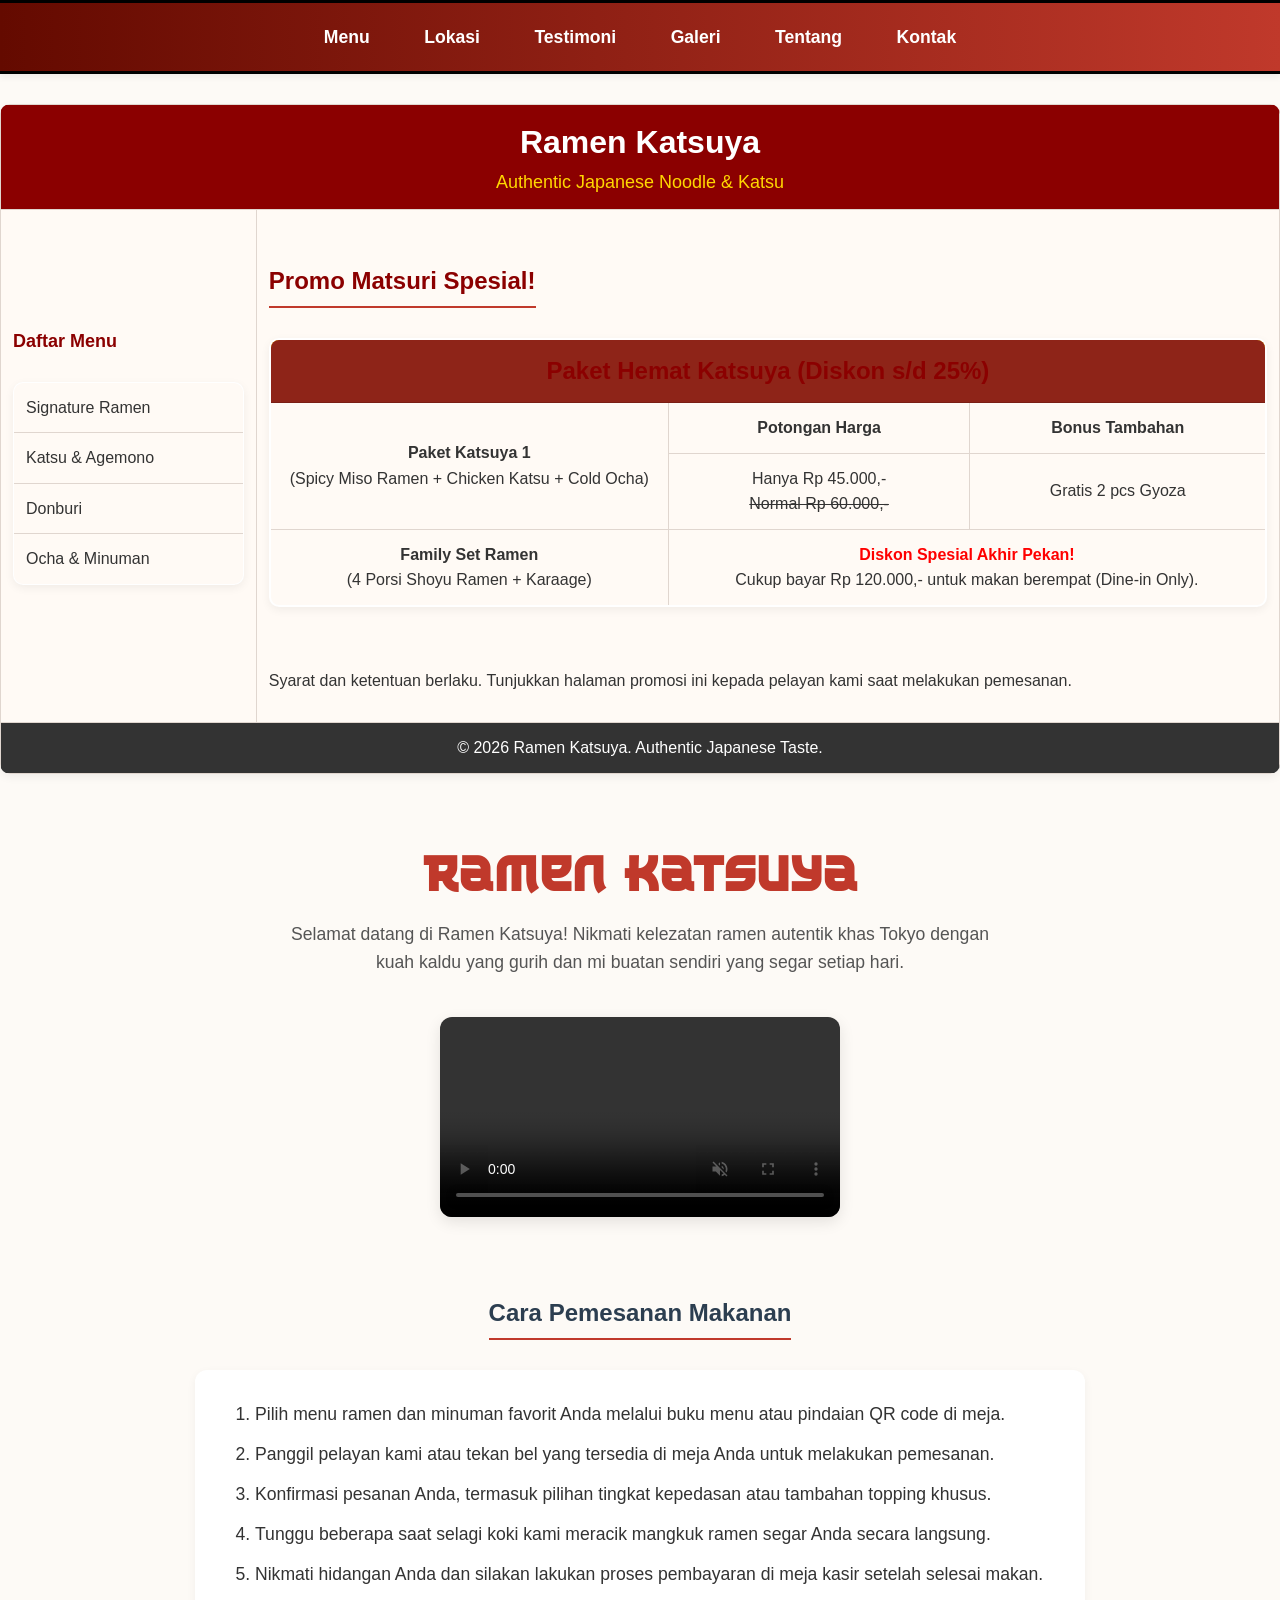
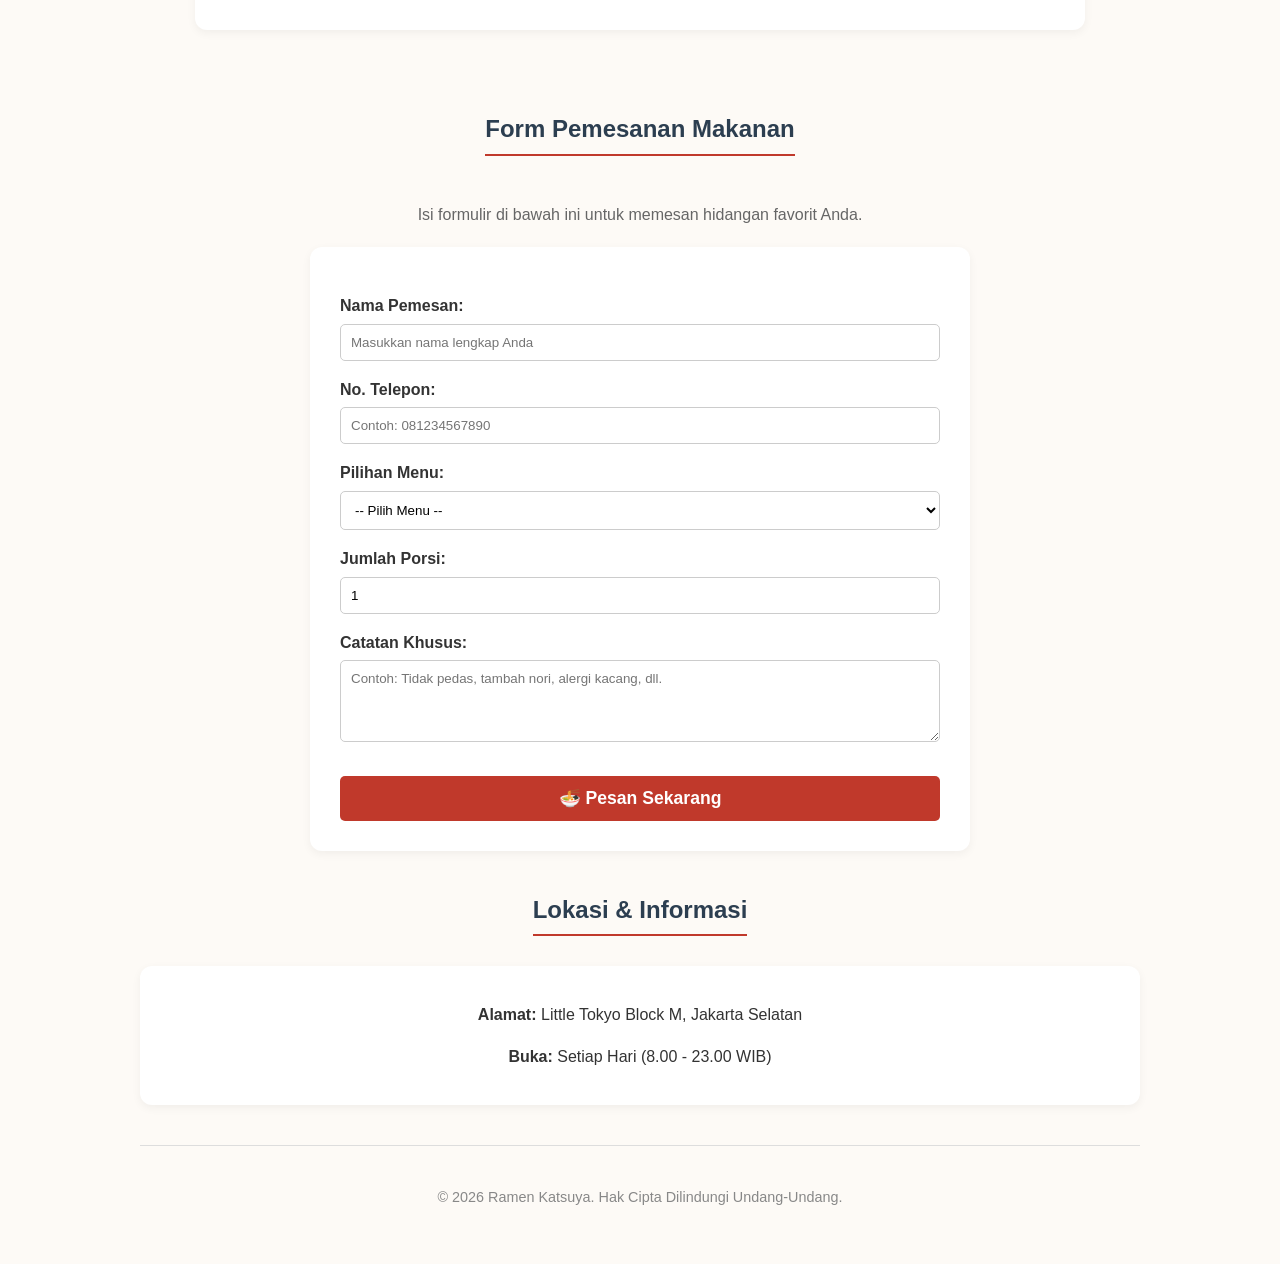
==== index.html @ 978a2bc1 "Ramen Katsuya" ====
<!doctype html>
<html lang="id">
  <head>
    <meta charset="UTF-8" />
    <meta name="viewport" content="width=device-width, initial-scale=1.0" />
    <title>Ramen Katsuya - Beranda & Cara Pesan</title>
    <link rel="stylesheet" href="Layout.css" />
  </head>
  <body>
    <nav class="navbar">
      <a href="menu.html">Menu</a>
      <a href="lokasi.html">Lokasi</a>
      <a href="testimoni.html">Testimoni</a>
      <a href="galeri.html">Galeri</a>
      <a href="tentang.html">Tentang</a>
      <a href="kontak.html">Kontak</a>
    </nav>

    <table border="0" width="100%" cellpadding="8" cellspacing="0">
      <tr>
        <td colspan="2" bgcolor="#8B0000" align="center">
          <font face="Arial" size="6" color="#FFFFFF"><b>Ramen Katsuya</b></font
          ><br />
          <font face="Arial" size="4" color="#FFD700"
            >Authentic Japanese Noodle & Katsu</font
          >
        </td>
      </tr>

      <tr>
        <!-- Sidebar Kiri (Kategori Menu) -->
        <td width="20%" valign="top" bgcolor="#F8F8FF">
          <font face="Arial" size="4" color="#8B0000"><b>Daftar Menu</b></font
          ><br /><br />
          <!-- Tabel Bersarang (Nested Table) untuk menu -->
          <table border="1" width="100%" cellspacing="0" cellpadding="6">
            <tr>
              <td bgcolor="#FFFFFF">
                <font face="Arial">Signature Ramen</font>
              </td>
            </tr>
            <tr>
              <td bgcolor="#FFFFFF">
                <font face="Arial">Katsu & Agemono</font>
              </td>
            </tr>
            <tr>
              <td bgcolor="#FFFFFF"><font face="Arial">Donburi</font></td>
            </tr>
            <tr>
              <td bgcolor="#FFFFFF">
                <font face="Arial">Ocha & Minuman</font>
              </td>
            </tr>
          </table>
        </td>

        <td width="80%" valign="top">
          <h2 align="center">
            <font face="Arial" color="#8B0000">Promo Matsuri Spesial!</font>
          </h2>
          <table border="2" width="100%" cellpadding="10" cellspacing="0">
            <tr align="center" bgcolor="#FFD700">
              <th colspan="3">
                <font face="Arial" size="5" color="#8B0000"
                  >Paket Hemat Katsuya (Diskon s/d 25%)</font
                >
              </th>
            </tr>

            <tr align="center">
              <td rowspan="2" width="40%" bgcolor="#FFFFFF">
                <font face="Arial"
                  ><b>Paket Katsuya 1</b><br />
                  (Spicy Miso Ramen + Chicken Katsu + Cold Ocha)</font
                >
              </td>
              <td bgcolor="#FFE4E1">
                <font face="Arial"><b>Potongan Harga</b></font>
              </td>
              <td bgcolor="#E0FFFF">
                <font face="Arial"><b>Bonus Tambahan</b></font>
              </td>
            </tr>

            <tr align="center" bgcolor="#FFFFFF">
              <td>
                <font face="Arial"
                  >Hanya Rp 45.000,-<br /><s>Normal Rp 60.000,-</s></font
                >
              </td>
              <td><font face="Arial">Gratis 2 pcs Gyoza</font></td>
            </tr>

            <tr align="center" bgcolor="#FFFFFF">
              <td>
                <font face="Arial"
                  ><b>Family Set Ramen</b><br />(4 Porsi Shoyu Ramen +
                  Karaage)</font
                >
              </td>
              <td colspan="2" bgcolor="#FFF0F5">
                <font face="Arial" color="red"
                  ><b>Diskon Spesial Akhir Pekan!</b></font
                ><br />
                <font face="Arial"
                  >Cukup bayar Rp 120.000,- untuk makan berempat (Dine-in
                  Only).</font
                >
              </td>
            </tr>
          </table>
          <br />
          <p align="justify">
            <font face="Arial"
              >Syarat dan ketentuan berlaku. Tunjukkan halaman promosi ini
              kepada pelayan kami saat melakukan pemesanan.</font
            >
          </p>
        </td>
      </tr>

      <tr>
        <td colspan="2" bgcolor="#333333" align="center">
          <font color="white" face="Arial"
            >&copy; 2026 Ramen Katsuya. Authentic Japanese Taste.</font
          >
        </td>
      </tr>
    </table>

    <div class="container">
      <h1>Ramen Katsuya</h1>
      <p class="header-text">
        Selamat datang di Ramen Katsuya! Nikmati kelezatan ramen autentik khas
        Tokyo dengan kuah kaldu yang gurih dan mi buatan sendiri yang segar
        setiap hari.
      </p>
      <div class="video-container">
        <video controls autoplay muted loop>
          <source src="Video Ramen.mp4" type="video/mp4" />
        </video>
      </div>

      <div style="text-align: center">
        <h2>Cara Pemesanan Makanan</h2>
      </div>

      <ol class="order-steps">
        <li>
          Pilih menu ramen dan minuman favorit Anda melalui buku menu atau
          pindaian QR code di meja.
        </li>
        <li>
          Panggil pelayan kami atau tekan bel yang tersedia di meja Anda untuk
          melakukan pemesanan.
        </li>
        <li>
          Konfirmasi pesanan Anda, termasuk pilihan tingkat kepedasan atau
          tambahan topping khusus.
        </li>
        <li>
          Tunggu beberapa saat selagi koki kami meracik mangkuk ramen segar Anda
          secara langsung.
        </li>
        <li>
          Nikmati hidangan Anda dan silakan lakukan proses pembayaran di meja
          kasir setelah selesai makan.
        </li>
      </ol>

      <div style="text-align: center">
        <h2>Form Pemesanan Makanan</h2>
        <p class="form-subtitle">
          Isi formulir di bawah ini untuk memesan hidangan favorit Anda.
        </p>
      </div>

      <div class="info-section form-container">
        <form action="#" method="post">
          <p>
            <strong>Nama Pemesan:</strong><br />
            <input
              type="text"
              name="nama_pemesan"
              placeholder="Masukkan nama lengkap Anda"
              required
            />
          </p>

          <p>
            <strong>No. Telepon:</strong><br />
            <input
              type="tel"
              name="telepon"
              placeholder="Contoh: 081234567890"
              required
            />
          </p>

          <p>
            <strong>Pilihan Menu:</strong><br />
            <select name="pilihan_menu" required>
              <option value="" disabled selected>-- Pilih Menu --</option>
              <optgroup label="🥟 Appetizer (Hidangan Pembuka)">
                <option value="Gyoza Panggang">
                  Gyoza Panggang (5 pcs) — Rp 35.000
                </option>
                <option value="Edamame Rebus">Edamame Rebus — Rp 25.000</option>
                <option value="Chicken Karaage">
                  Chicken Karaage — Rp 40.000
                </option>
                <option value="Takoyaki">Takoyaki (4 pcs) — Rp 35.000</option>
                <option value="Agedashi Tofu">Agedashi Tofu — Rp 30.000</option>
              </optgroup>
              <optgroup label="🍜 Main Course (Hidangan Utama)">
                <option value="Tokyo Tonkotsu Ramen">
                  Tokyo Tonkotsu Ramen — Rp 55.000
                </option>
                <option value="Spicy Miso Ramen">
                  Spicy Miso Ramen — Rp 58.000
                </option>
                <option value="Chicken Katsu Curry">
                  Chicken Katsu Curry — Rp 50.000
                </option>
                <option value="Shoyu Ramen">Shoyu Ramen — Rp 52.000</option>
                <option value="Beef Yakiniku Don">
                  Beef Yakiniku Don — Rp 65.000
                </option>
                <option value="Chicken Katsudon">
                  Chicken Katsudon — Rp 52.000
                </option>
                <option value="Seafood Yaki Udon">
                  Seafood Yaki Udon — Rp 58.000
                </option>
                <option value="Salmon Teriyaki Set">
                  Salmon Teriyaki Set — Rp 72.000
                </option>
              </optgroup>
              <optgroup label="🍡 Dessert (Hidangan Penutup)">
                <option value="Mochi Ice Cream">
                  Mochi Ice Cream — Rp 28.000
                </option>
                <option value="Dorayaki Cokelat">
                  Dorayaki Cokelat — Rp 22.000
                </option>
                <option value="Taiyaki Kacang Merah">
                  Taiyaki Kacang Merah — Rp 25.000
                </option>
                <option value="Matcha Parfait">
                  Matcha Parfait — Rp 42.000
                </option>
                <option value="Japanese Purin">
                  Japanese Purin — Rp 25.000
                </option>
              </optgroup>
              <optgroup label="🍵 Minuman">
                <option value="Ocha">Ocha (Teh Hijau) — Rp 12.000</option>
                <option value="Melon Soda Float">
                  Melon Soda Float — Rp 25.000
                </option>
              </optgroup>
            </select>
          </p>

          <p>
            <strong>Jumlah Porsi:</strong><br />
            <input
              type="number"
              name="jumlah_porsi"
              min="1"
              max="20"
              value="1"
              required
            />
          </p>

          <p>
            <strong>Catatan Khusus:</strong><br />
            <textarea
              name="catatan"
              rows="4"
              placeholder="Contoh: Tidak pedas, tambah nori, alergi kacang, dll."
            ></textarea>
          </p>

          <button type="submit" class="btn-submit">🍜 Pesan Sekarang</button>
        </form>
      </div>

      <div style="text-align: center">
        <h2>Lokasi & Informasi</h2>
      </div>
      <div class="info-section">
        <p><strong>Alamat:</strong> Little Tokyo Block M, Jakarta Selatan</p>
        <p><strong>Buka:</strong> Setiap Hari (8.00 - 23.00 WIB)</p>
      </div>

      <hr />
      <footer>
        <p>&copy; 2026 Ramen Katsuya. Hak Cipta Dilindungi Undang-Undang.</p>
      </footer>
    </div>
  </body>
</html>
---- Layout.css ----
@font-face {
  font-family: "RamenKatsuya";
  src: url("The Last Shuriken.ttf");
}

body {
  font-family: "Segoe UI", Tahoma, Geneva, Verdana, sans-serif;
  background-color: #fdfaf6;
  color: #333;
  line-height: 1.6;
  margin: 0;
  padding: 0;
}

.container {
  max-width: 1000px;
  margin: 0 auto;
  padding: 20px;
}

h1 {
  text-align: center;
  color: #c0392b;
  font-size: 2.8em;
  margin-bottom: 5px;
  letter-spacing: 2px;
  font-family: "RamenKatsuya", sans-serif;
}

h2 {
  text-align: center;
  color: #2c3e50;
  border-bottom: 2px solid #c0392b;
  display: inline-block;
  padding-bottom: 5px;
  margin-top: 40px;
  margin-bottom: 30px;
}

.header-text {
  text-align: center;
  font-size: 1.1em;
  color: #555;
  max-width: 700px;
  margin: 0 auto 40px auto;
}

ul {
  list-style-type: none;
  padding: 0;
  display: grid;
  grid-template-columns: repeat(auto-fit, minmax(300px, 1fr));
  gap: 25px;
}

li {
  background-color: #ffffff;
  border-radius: 12px;
  box-shadow: 0 5px 15px rgba(0, 0, 0, 0.08);
  padding: 20px;
  text-align: center;
  transition:
    transform 0.3s ease,
    box-shadow 0.3s ease;
}

li:hover {
  transform: translateY(-8px);
  box-shadow: 0 12px 20px rgba(0, 0, 0, 0.15);
}

li img {
  width: 100%;
  height: 220px;
  object-fit: cover;
  border-radius: 8px;
  margin-bottom: 15px;
}

li h3 {
  color: #c0392b;
  font-size: 1.2em;
  margin: 10px 0;
}

li p {
  color: #666;
  font-size: 0.95em;
  margin: 0;
}

.info-section {
  text-align: center;
  background-color: #ffffff;
  padding: 20px;
  border-radius: 12px;
  box-shadow: 0 3px 10px rgba(0, 0, 0, 0.05);
  margin-bottom: 30px;
}

hr {
  border: 0;
  height: 1px;
  background-color: #ddd;
  margin: 40px 0;
}

footer {
  text-align: center;
  color: #888;
  font-size: 0.9em;
  padding-bottom: 20px;
}

.video-container {
  text-align: center;
  margin: 30px auto;
  max-width: 800px;
}

.video-container video,
.video-container iframe {
  width: 50%;
  border-radius: 12px;
  box-shadow: 0 5px 15px rgba(0, 0, 0, 0.1);
}

.navbar {
  text-align: center;
  background: linear-gradient(to right, #640a00, #c0392b);
  padding: 15px 0;
  box-shadow: 0 4px 6px rgba(0, 0, 0, 0.05);
  border-top: 3px solid #000000;
  border-bottom: 3px solid #000000;
  margin-bottom: 30px;
}

.navbar a {
  text-decoration: none;
  color: #ffffff;
  font-size: 1.1em;
  font-weight: bold;
  margin: 0 15px;
  padding: 5px 10px;
  transition:
    color 0.3s ease,
    transform 0.3s ease;
  display: inline-block;
}
.navbar a:hover {
  color: #c07f2b;
  transform: scale(1.1);
}

.order-steps {
  background-color: #ffffff;
  border-radius: 12px;
  box-shadow: 0 3px 10px rgba(0, 0, 0, 0.05);
  padding: 30px 30px 30px 60px;
  margin: 0 auto 40px auto;
  max-width: 800px;
}

.order-steps li {
  background-color: transparent;
  border-radius: 0;
  box-shadow: none;
  padding: 0;
  text-align: left;
  margin-bottom: 12px;
  font-size: 1.1em;
  color: #333;
}

.order-steps li:hover {
  transform: none;
  box-shadow: none;
}

table {
  width: 100%;
  border-collapse: collapse;
  background-color: #ffffff;
  margin-bottom: 20px;
  border-radius: 10px;
  overflow: hidden;
  box-shadow: 0 3px 10px rgba(0, 0, 0, 0.06);
}

table th {
  background-color: #8e2418;
  color: #ffffff;
  font-weight: bold;
  padding: 12px;
  text-align: center;
}
table td {
  padding: 12px;
  border: 1px solid #e0d6cf;
  vertical-align: middle;
}
table th {
  border: 1px solid #7a1e14;
}

table tr:nth-child(even) td {
  background-color: #fffaf5;
}
table tr:hover td {
  background-color: #f9eee7;
}

.form-subtitle {
  color: #666;
  margin-bottom: 20px;
}

.form-container {
  text-align: left;
  max-width: 600px;
  margin: 0 auto;
  padding: 30px;
}

.form-container input,
.form-container select,
.form-container textarea {
  width: 100%;
  padding: 10px;
  margin-top: 5px;
  border: 1px solid #ccc;
  border-radius: 5px;
  box-sizing: border-box;
  font-family: inherit;
}

.form-container select {
  background-color: #ffffff;
}

.form-container .btn-submit {
  background-color: #c0392b;
  color: white;
  padding: 12px 20px;
  border: none;
  border-radius: 5px;
  font-size: 1.1em;
  cursor: pointer;
  width: 100%;
  font-weight: bold;
  margin-top: 10px;
  transition: background 0.3s ease;
}

.form-container .btn-submit:hover {
  background-color: #a93226;
}
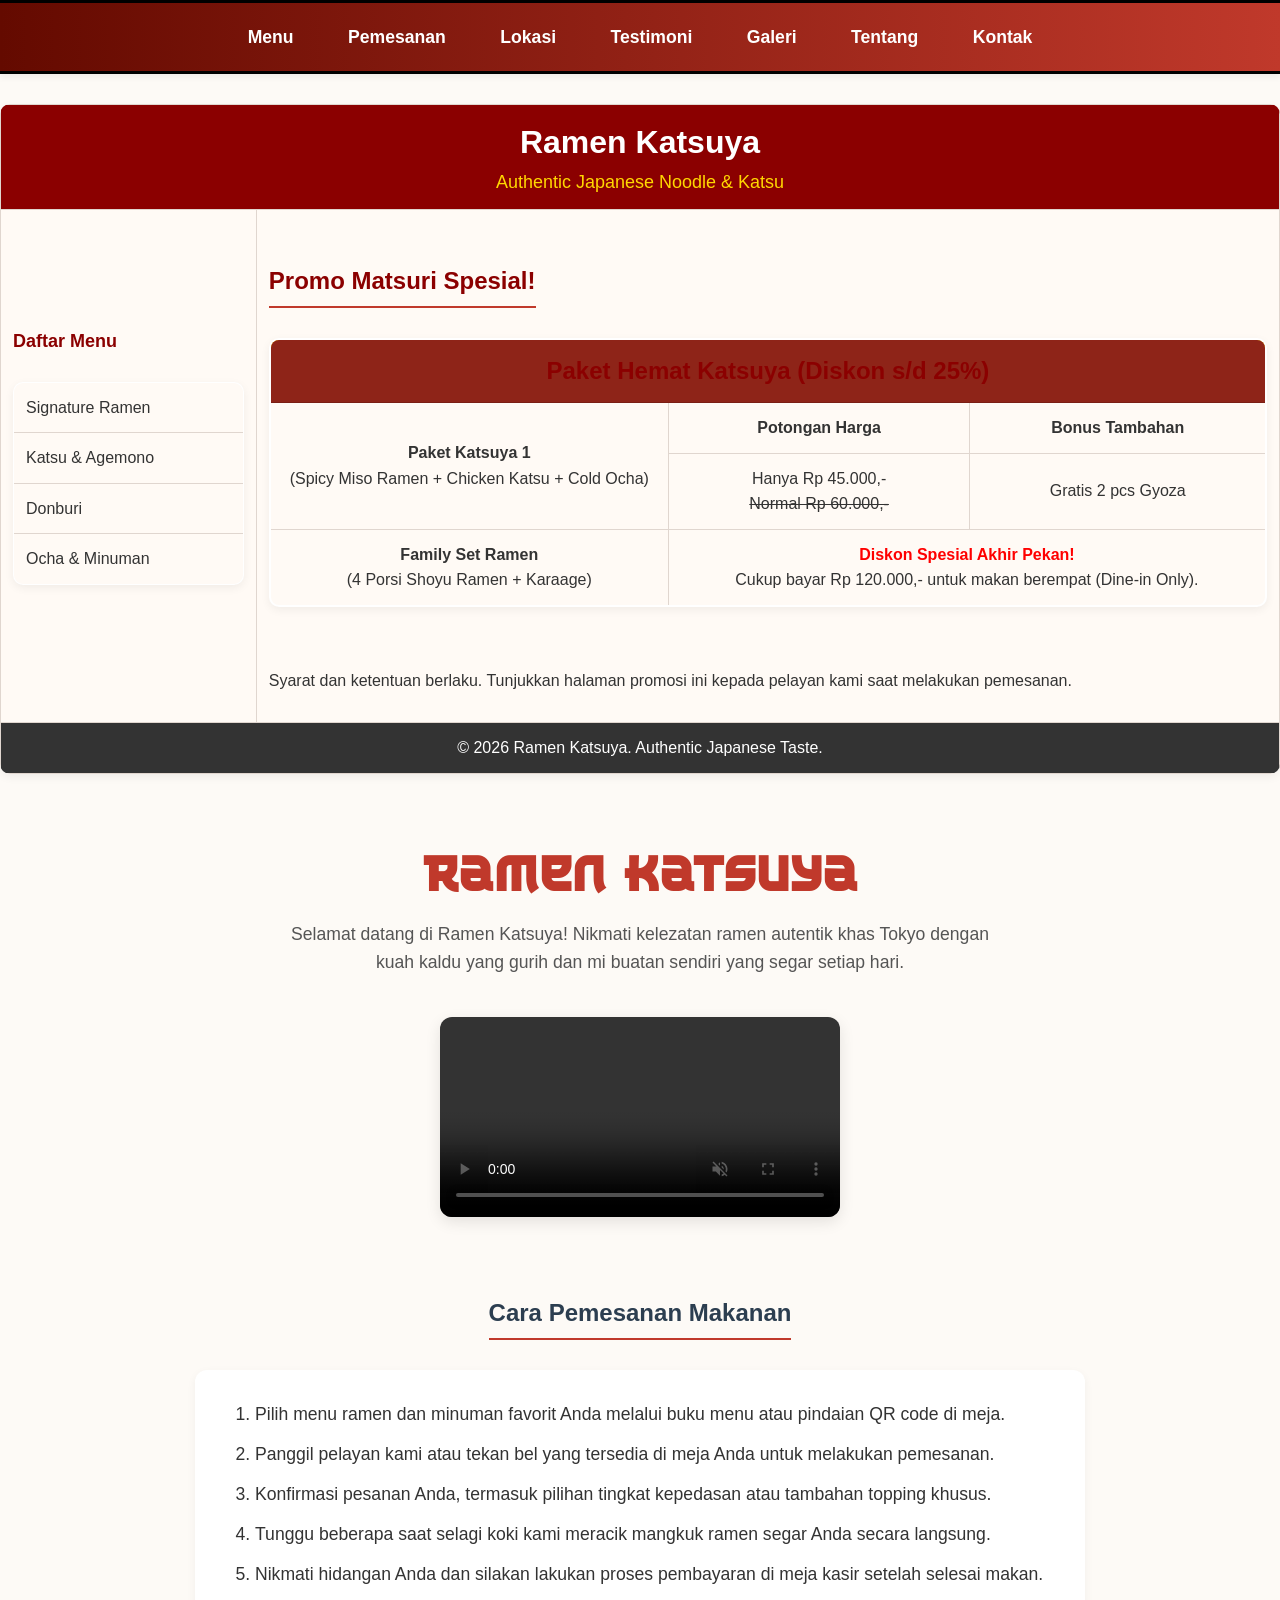
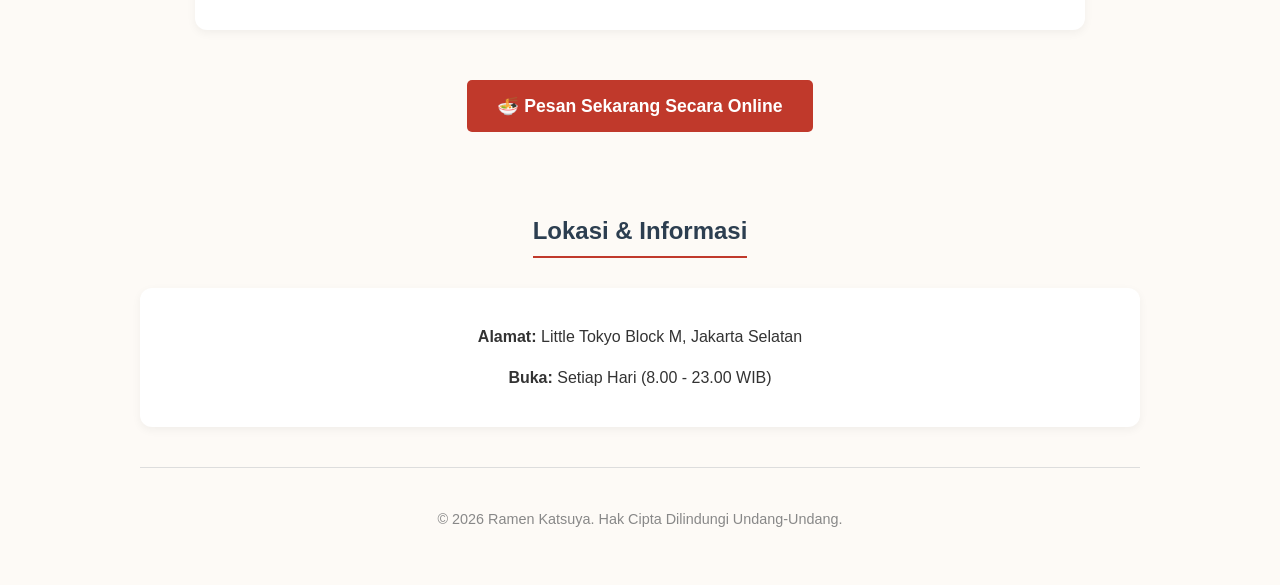
==== commit 431f20f0: "Update Pemesanan.html" ====
--- a/index.html
+++ b/index.html
@@ -9,6 +9,7 @@
   <body>
     <nav class="navbar">
       <a href="menu.html">Menu</a>
+      <a href="pemesanan.html">Pemesanan</a>
       <a href="lokasi.html">Lokasi</a>
       <a href="testimoni.html">Testimoni</a>
       <a href="galeri.html">Galeri</a>
@@ -169,123 +170,8 @@
         </li>
       </ol>
 
-      <div style="text-align: center">
-        <h2>Form Pemesanan Makanan</h2>
-        <p class="form-subtitle">
-          Isi formulir di bawah ini untuk memesan hidangan favorit Anda.
-        </p>
-      </div>
-
-      <div class="info-section form-container">
-        <form action="#" method="post">
-          <p>
-            <strong>Nama Pemesan:</strong><br />
-            <input
-              type="text"
-              name="nama_pemesan"
-              placeholder="Masukkan nama lengkap Anda"
-              required
-            />
-          </p>
-
-          <p>
-            <strong>No. Telepon:</strong><br />
-            <input
-              type="tel"
-              name="telepon"
-              placeholder="Contoh: 081234567890"
-              required
-            />
-          </p>
-
-          <p>
-            <strong>Pilihan Menu:</strong><br />
-            <select name="pilihan_menu" required>
-              <option value="" disabled selected>-- Pilih Menu --</option>
-              <optgroup label="🥟 Appetizer (Hidangan Pembuka)">
-                <option value="Gyoza Panggang">
-                  Gyoza Panggang (5 pcs) — Rp 35.000
-                </option>
-                <option value="Edamame Rebus">Edamame Rebus — Rp 25.000</option>
-                <option value="Chicken Karaage">
-                  Chicken Karaage — Rp 40.000
-                </option>
-                <option value="Takoyaki">Takoyaki (4 pcs) — Rp 35.000</option>
-                <option value="Agedashi Tofu">Agedashi Tofu — Rp 30.000</option>
-              </optgroup>
-              <optgroup label="🍜 Main Course (Hidangan Utama)">
-                <option value="Tokyo Tonkotsu Ramen">
-                  Tokyo Tonkotsu Ramen — Rp 55.000
-                </option>
-                <option value="Spicy Miso Ramen">
-                  Spicy Miso Ramen — Rp 58.000
-                </option>
-                <option value="Chicken Katsu Curry">
-                  Chicken Katsu Curry — Rp 50.000
-                </option>
-                <option value="Shoyu Ramen">Shoyu Ramen — Rp 52.000</option>
-                <option value="Beef Yakiniku Don">
-                  Beef Yakiniku Don — Rp 65.000
-                </option>
-                <option value="Chicken Katsudon">
-                  Chicken Katsudon — Rp 52.000
-                </option>
-                <option value="Seafood Yaki Udon">
-                  Seafood Yaki Udon — Rp 58.000
-                </option>
-                <option value="Salmon Teriyaki Set">
-                  Salmon Teriyaki Set — Rp 72.000
-                </option>
-              </optgroup>
-              <optgroup label="🍡 Dessert (Hidangan Penutup)">
-                <option value="Mochi Ice Cream">
-                  Mochi Ice Cream — Rp 28.000
-                </option>
-                <option value="Dorayaki Cokelat">
-                  Dorayaki Cokelat — Rp 22.000
-                </option>
-                <option value="Taiyaki Kacang Merah">
-                  Taiyaki Kacang Merah — Rp 25.000
-                </option>
-                <option value="Matcha Parfait">
-                  Matcha Parfait — Rp 42.000
-                </option>
-                <option value="Japanese Purin">
-                  Japanese Purin — Rp 25.000
-                </option>
-              </optgroup>
-              <optgroup label="🍵 Minuman">
-                <option value="Ocha">Ocha (Teh Hijau) — Rp 12.000</option>
-                <option value="Melon Soda Float">
-                  Melon Soda Float — Rp 25.000
-                </option>
-              </optgroup>
-            </select>
-          </p>
-
-          <p>
-            <strong>Jumlah Porsi:</strong><br />
-            <input
-              type="number"
-              name="jumlah_porsi"
-              min="1"
-              max="20"
-              value="1"
-              required
-            />
-          </p>
-
-          <p>
-            <strong>Catatan Khusus:</strong><br />
-            <textarea
-              name="catatan"
-              rows="4"
-              placeholder="Contoh: Tidak pedas, tambah nori, alergi kacang, dll."
-            ></textarea>
-          </p>
-
-          <button type="submit" class="btn-submit">🍜 Pesan Sekarang</button>
-        </form>
+      <div style="text-align: center; margin-bottom: 40px;">
+        <a href="pemesanan.html" class="btn-submit" style="display: inline-block; width: auto; padding: 12px 30px; text-decoration: none;">🍜 Pesan Sekarang Secara Online</a>
       </div>
 
       <div style="text-align: center">
--- a/Layout.css
+++ b/Layout.css
@@ -238,7 +238,7 @@
   background-color: #ffffff;
 }
 
-.form-container .btn-submit {
+.btn-submit {
   background-color: #c0392b;
   color: white;
   padding: 12px 20px;
@@ -250,8 +250,9 @@
   font-weight: bold;
   margin-top: 10px;
   transition: background 0.3s ease;
-}
-
-.form-container .btn-submit:hover {
+  box-sizing: border-box;
+}
+
+.btn-submit:hover {
   background-color: #a93226;
 }
